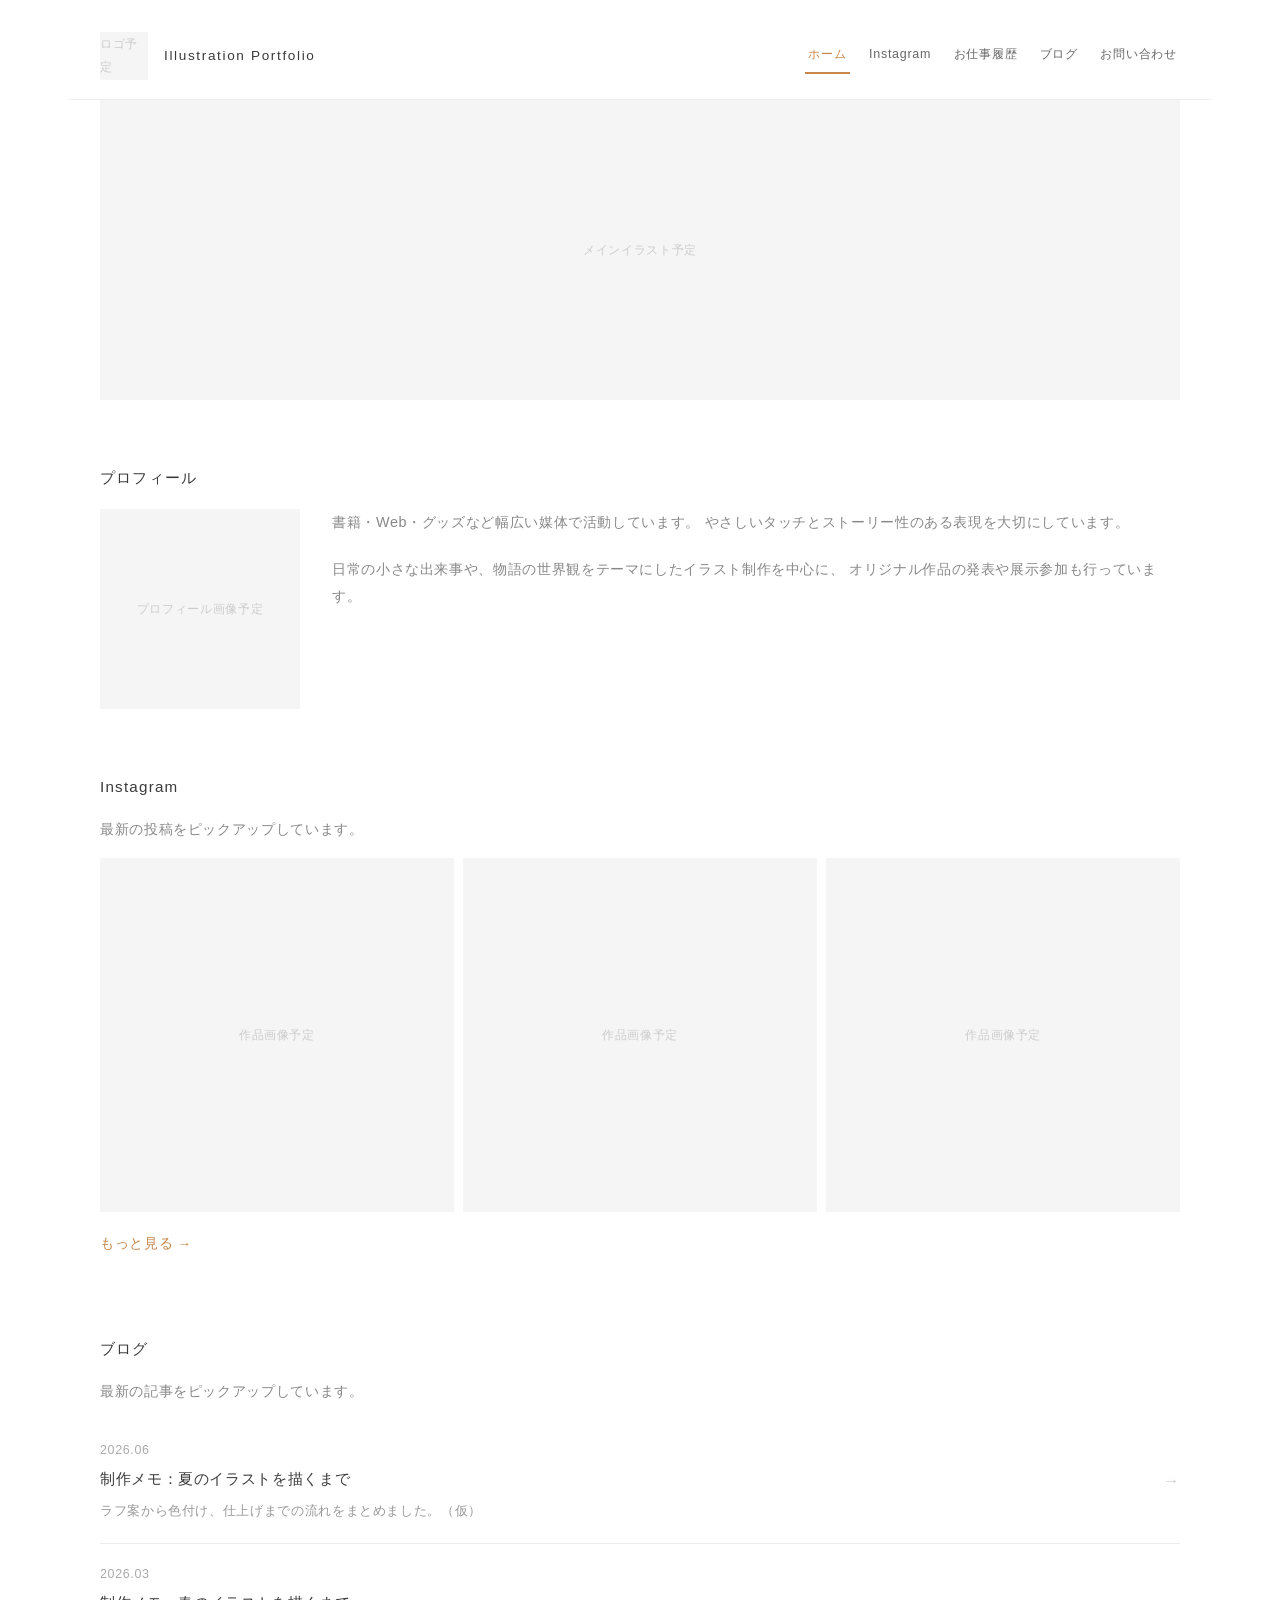
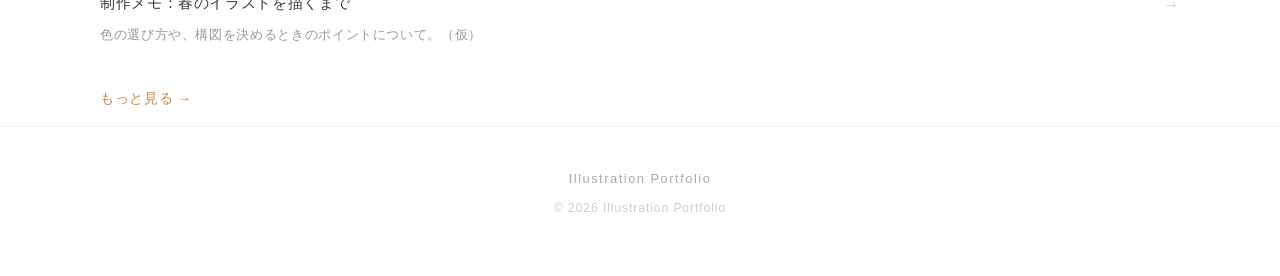
==== index.html @ 6ce8b4ca "サイト構成を見直しプロフィールページを統合" ====
<!DOCTYPE html>
<html lang="ja">
<head>
  <meta charset="UTF-8">
  <meta name="viewport" content="width=device-width, initial-scale=1.0">
  <title>Illustration Portfolio | ホーム</title>
  <link rel="stylesheet" href="style.css">
</head>
<body>

  <header class="site-header">
    <a href="index.html" class="site-logo">
      <div class="placeholder logo-placeholder">ロゴ予定</div>
      <span>Illustration Portfolio</span>
    </a>
    <nav aria-label="メインナビゲーション">
      <ul>
        <li><a href="index.html" class="nav-current">ホーム</a></li>
        <li><a href="instagram.html">Instagram</a></li>
        <li><a href="works.html">お仕事履歴</a></li>
        <li><a href="blog.html">ブログ</a></li>
        <li><a href="contact.html">お問い合わせ</a></li>
      </ul>
    </nav>
  </header>

  <main class="section-wide page-main">

    <div class="home-hero">
      <div class="placeholder main-visual-placeholder">メインイラスト予定</div>
    </div>

    <div class="home-sections">
      <section class="home-section">
        <h2 class="section-heading">プロフィール</h2>
        <div class="profile-row">
          <div class="placeholder profile-image-placeholder">プロフィール画像予定</div>
          <div class="profile-text">
            <p>
              書籍・Web・グッズなど幅広い媒体で活動しています。
              やさしいタッチとストーリー性のある表現を大切にしています。
            </p>
            <p>
              日常の小さな出来事や、物語の世界観をテーマにしたイラスト制作を中心に、
              オリジナル作品の発表や展示参加も行っています。
            </p>
          </div>
        </div>
      </section>

      <section class="home-section">
        <h2 class="section-heading">Instagram</h2>
        <p class="home-col-text">最新の投稿をピックアップしています。</p>
        <div class="thumb-row thumb-row-3">
          <div class="placeholder thumb-placeholder">作品画像予定</div>
          <div class="placeholder thumb-placeholder">作品画像予定</div>
          <div class="placeholder thumb-placeholder">作品画像予定</div>
        </div>
        <p class="section-link"><a href="instagram.html">もっと見る →</a></p>
      </section>

      <section class="home-section">
        <h2 class="section-heading">ブログ</h2>
        <p class="home-col-text">最新の記事をピックアップしています。</p>
        <ul class="blog-list home-blog-list">
          <li>
            <a href="#" class="blog-item-link">
              <div class="blog-item-body">
                <span class="blog-date">2026.06</span>
                <span class="blog-title">制作メモ：夏のイラストを描くまで</span>
                <p class="blog-excerpt">ラフ案から色付け、仕上げまでの流れをまとめました。（仮）</p>
              </div>
              <span class="blog-arrow">→</span>
            </a>
          </li>
          <li>
            <a href="#" class="blog-item-link">
              <div class="blog-item-body">
                <span class="blog-date">2026.03</span>
                <span class="blog-title">制作メモ：春のイラストを描くまで</span>
                <p class="blog-excerpt">色の選び方や、構図を決めるときのポイントについて。（仮）</p>
              </div>
              <span class="blog-arrow">→</span>
            </a>
          </li>
        </ul>
        <p class="section-link"><a href="blog.html">もっと見る →</a></p>
      </section>
    </div>

  </main>

  <footer class="site-footer">
    <p class="footer-site-name">Illustration Portfolio</p>
    <p class="footer-copy">© 2026 Illustration Portfolio</p>
  </footer>

</body>
</html>
---- style.css ----
/* ========================================
   基本設定
   ======================================== */

:root {
  --accent: #c8874a;
  --accent-light: #f5ebe0;
  --text: #3a3a3a;
  --text-muted: #888;
  --border: #f0f0f0;
  --placeholder-bg: #f5f5f5;
}

body {
  margin: 0;
  background-color: #ffffff;
  color: var(--text);
  font-family: "Hiragino Sans", "Hiragino Kaku Gothic ProN", Meiryo, sans-serif;
  font-weight: 300;
  line-height: 1.9;
  letter-spacing: 0.04em;
}

a {
  color: var(--text);
  text-decoration: none;
}

a:hover {
  color: var(--accent);
}


/* ========================================
   ヘッダー
   ======================================== */

.site-header {
  display: flex;
  align-items: center;
  justify-content: space-between;
  max-width: 1080px;
  margin: 0 auto;
  padding: 2rem 2rem 1.2rem;
  border-bottom: 1px solid var(--border);
}

.site-logo {
  display: flex;
  align-items: center;
  gap: 1rem;
  color: var(--text);
}

.site-logo:hover {
  color: var(--text);
  text-decoration: none;
}

.site-logo span {
  font-size: 0.85rem;
  letter-spacing: 0.12em;
  line-height: 1.5;
}

nav ul {
  display: flex;
  flex-wrap: wrap;
  gap: 1rem;
  list-style: none;
  margin: 0;
  padding: 0;
}

nav a {
  display: inline-block;
  padding: 0.3rem 0.2rem;
  font-size: 0.78rem;
  letter-spacing: 0.06em;
  color: #666;
  border-bottom: 2px solid transparent;
}

nav a:hover {
  color: var(--accent);
  text-decoration: none;
}

nav a.nav-current {
  color: var(--accent);
  font-weight: 400;
  border-bottom-color: var(--accent);
}


/* ========================================
   プレースホルダー
   ======================================== */

.placeholder {
  display: flex;
  align-items: center;
  justify-content: center;
  background-color: var(--placeholder-bg);
  color: #ccc;
  font-size: 0.75rem;
  box-sizing: border-box;
}

.logo-placeholder {
  width: 48px;
  height: 48px;
  flex-shrink: 0;
}

.main-visual-placeholder {
  width: 100%;
  height: 300px;
}

.deco-placeholder {
  width: 160px;
  height: 160px;
  border-radius: 50%;
  margin: 0 auto;
}

.thumb-placeholder {
  width: 100%;
  aspect-ratio: 1 / 1;
}

.work-placeholder,
.instagram-placeholder {
  width: 100%;
  aspect-ratio: 1 / 1;
}

.multi-placeholder {
  width: 100%;
  aspect-ratio: 1 / 1;
  font-size: 0.7rem;
  color: #bbb;
  border: 1px dashed #ddd;
  background-color: #fafafa;
}

.profile-image-placeholder {
  width: 200px;
  height: 200px;
  flex-shrink: 0;
}


/* ========================================
   共通レイアウト
   ======================================== */

main {
  padding-bottom: 5rem;
}

.page-main {
  padding-top: 2.5rem;
}

.section-wide {
  max-width: 1080px;
  margin-left: auto;
  margin-right: auto;
  padding: 0 2rem;
}

.section-heading {
  margin: 0 0 1rem;
  font-size: 0.95rem;
  font-weight: 400;
  letter-spacing: 0.08em;
  color: var(--text);
}

.section-lead,
.page-lead {
  margin: 0 0 2rem;
  font-size: 0.88rem;
  color: var(--text-muted);
}

.section-link {
  margin-top: 1.2rem;
  font-size: 0.85rem;
}

.section-link a {
  color: var(--accent);
}


/* ========================================
   ページタイトル（下層ページ）
   ======================================== */

.page-layout {
  display: grid;
  grid-template-columns: 1fr 180px;
  gap: 2.5rem;
  align-items: start;
}

.page-header {
  margin-bottom: 2rem;
}

.page-header::before {
  content: "";
  display: block;
  width: 36px;
  height: 3px;
  background-color: var(--accent);
  margin-bottom: 1rem;
  border-radius: 2px;
}

.page-title {
  margin: 0 0 0.5rem;
  font-size: 1.3rem;
  font-weight: 400;
  letter-spacing: 0.08em;
  color: var(--text);
}

.page-deco {
  padding-top: 1rem;
}


/* ========================================
   ホーム
   ======================================== */

.home-hero {
  margin-bottom: 4rem;
}

.home-sections {
  display: flex;
  flex-direction: column;
  gap: 4rem;
}

.home-section {
  width: 100%;
}

.home-col-text {
  margin: 0 0 1rem;
  font-size: 0.85rem;
  color: var(--text-muted);
  line-height: 1.8;
}

.home-blog-list li:last-child {
  border-bottom: none;
}

.thumb-row {
  display: grid;
  grid-template-columns: repeat(4, 1fr);
  gap: 0.6rem;
}

.thumb-row-3 {
  grid-template-columns: repeat(3, 1fr);
}


/* ========================================
   プロフィール
   ======================================== */

.profile-row {
  display: flex;
  gap: 2rem;
  align-items: flex-start;
}

.profile-text p {
  margin: 0 0 1.2rem;
  font-size: 0.9rem;
  color: var(--text-muted);
}


/* ========================================
   作品ギャラリー
   ======================================== */

.gallery {
  display: grid;
  gap: 1rem;
}

.gallery-instagram {
  grid-template-columns: repeat(3, 1fr);
}


/* ========================================
   お仕事履歴
   ======================================== */

.works-history-list {
  display: grid;
  grid-template-columns: repeat(4, 1fr);
  gap: 1rem;
}

.works-history-item h3 {
  margin: 0.8rem 0 0.2rem;
  font-size: 0.85rem;
  font-weight: 400;
  color: var(--text);
}

.works-year {
  margin: 0 0 0.3rem;
  font-size: 0.8rem;
  color: var(--accent);
}

.works-history-item p:last-child {
  margin: 0;
  font-size: 0.8rem;
  color: var(--text-muted);
  line-height: 1.7;
}


/* ========================================
   ブログ
   ======================================== */

.blog-list {
  list-style: none;
  margin: 0;
  padding: 0;
}

.blog-list li {
  border-bottom: 1px solid #eee;
}

.blog-item-link {
  display: flex;
  align-items: center;
  justify-content: space-between;
  gap: 1rem;
  padding: 1.2rem 0;
  color: var(--text);
}

.blog-item-link:hover {
  color: var(--accent);
  text-decoration: none;
}

.blog-item-body {
  flex: 1;
}

.blog-date {
  display: block;
  font-size: 0.78rem;
  color: #aaa;
  margin-bottom: 0.2rem;
}

.blog-title {
  display: block;
  font-size: 0.92rem;
  margin-bottom: 0.3rem;
}

.blog-excerpt {
  margin: 0;
  font-size: 0.82rem;
  color: #999;
}

.blog-arrow {
  flex-shrink: 0;
  font-size: 1rem;
  color: #ccc;
}


/* ========================================
   お問い合わせフォーム
   ======================================== */

.contact-form p {
  margin: 0 0 1.8rem;
}

.contact-form label {
  display: block;
  margin-bottom: 0.4rem;
  font-size: 0.82rem;
  color: var(--text-muted);
}

.contact-form input,
.contact-form textarea {
  width: 100%;
  padding: 0.5rem 0;
  border: none;
  border-bottom: 1px solid #ddd;
  background: transparent;
  font-size: 0.95rem;
  font-family: inherit;
  color: var(--text);
  box-sizing: border-box;
  resize: vertical;
}

.contact-form input:focus,
.contact-form textarea:focus {
  outline: none;
  border-bottom-color: var(--accent);
}

.contact-form button {
  display: block;
  margin: 2rem 0 0;
  padding: 0.65rem 2.5rem;
  background-color: var(--text);
  color: #ffffff;
  border: none;
  border-radius: 2rem;
  font-size: 0.85rem;
  font-family: inherit;
  letter-spacing: 0.1em;
  cursor: pointer;
}

.contact-form button:hover {
  background-color: var(--accent);
}


/* ========================================
   フッター
   ======================================== */

.site-footer {
  text-align: center;
  padding: 2.5rem 2rem 3.5rem;
  border-top: 1px solid var(--border);
}

.footer-site-name {
  margin: 0 0 0.4rem;
  font-size: 0.8rem;
  letter-spacing: 0.12em;
  color: #aaa;
}

.footer-copy {
  margin: 0;
  font-size: 0.75rem;
  color: #ccc;
  letter-spacing: 0.08em;
}


/* ========================================
   スマホ対応
   ======================================== */

@media (max-width: 768px) {
  .site-header {
    flex-direction: column;
    align-items: flex-start;
    gap: 1.2rem;
  }

  nav ul {
    gap: 0.6rem;
  }

  .home-hero,
  .page-layout {
    grid-template-columns: 1fr;
  }

  .page-deco {
    order: -1;
  }

  .deco-placeholder {
    width: 120px;
    height: 120px;
  }

  .thumb-row {
    grid-template-columns: repeat(2, 1fr);
  }

  .profile-row {
    flex-direction: column;
    align-items: center;
    text-align: center;
  }

  .works-history-list,
  .gallery-instagram {
    grid-template-columns: repeat(2, 1fr);
  }

  .main-visual-placeholder {
    height: 220px;
  }
}
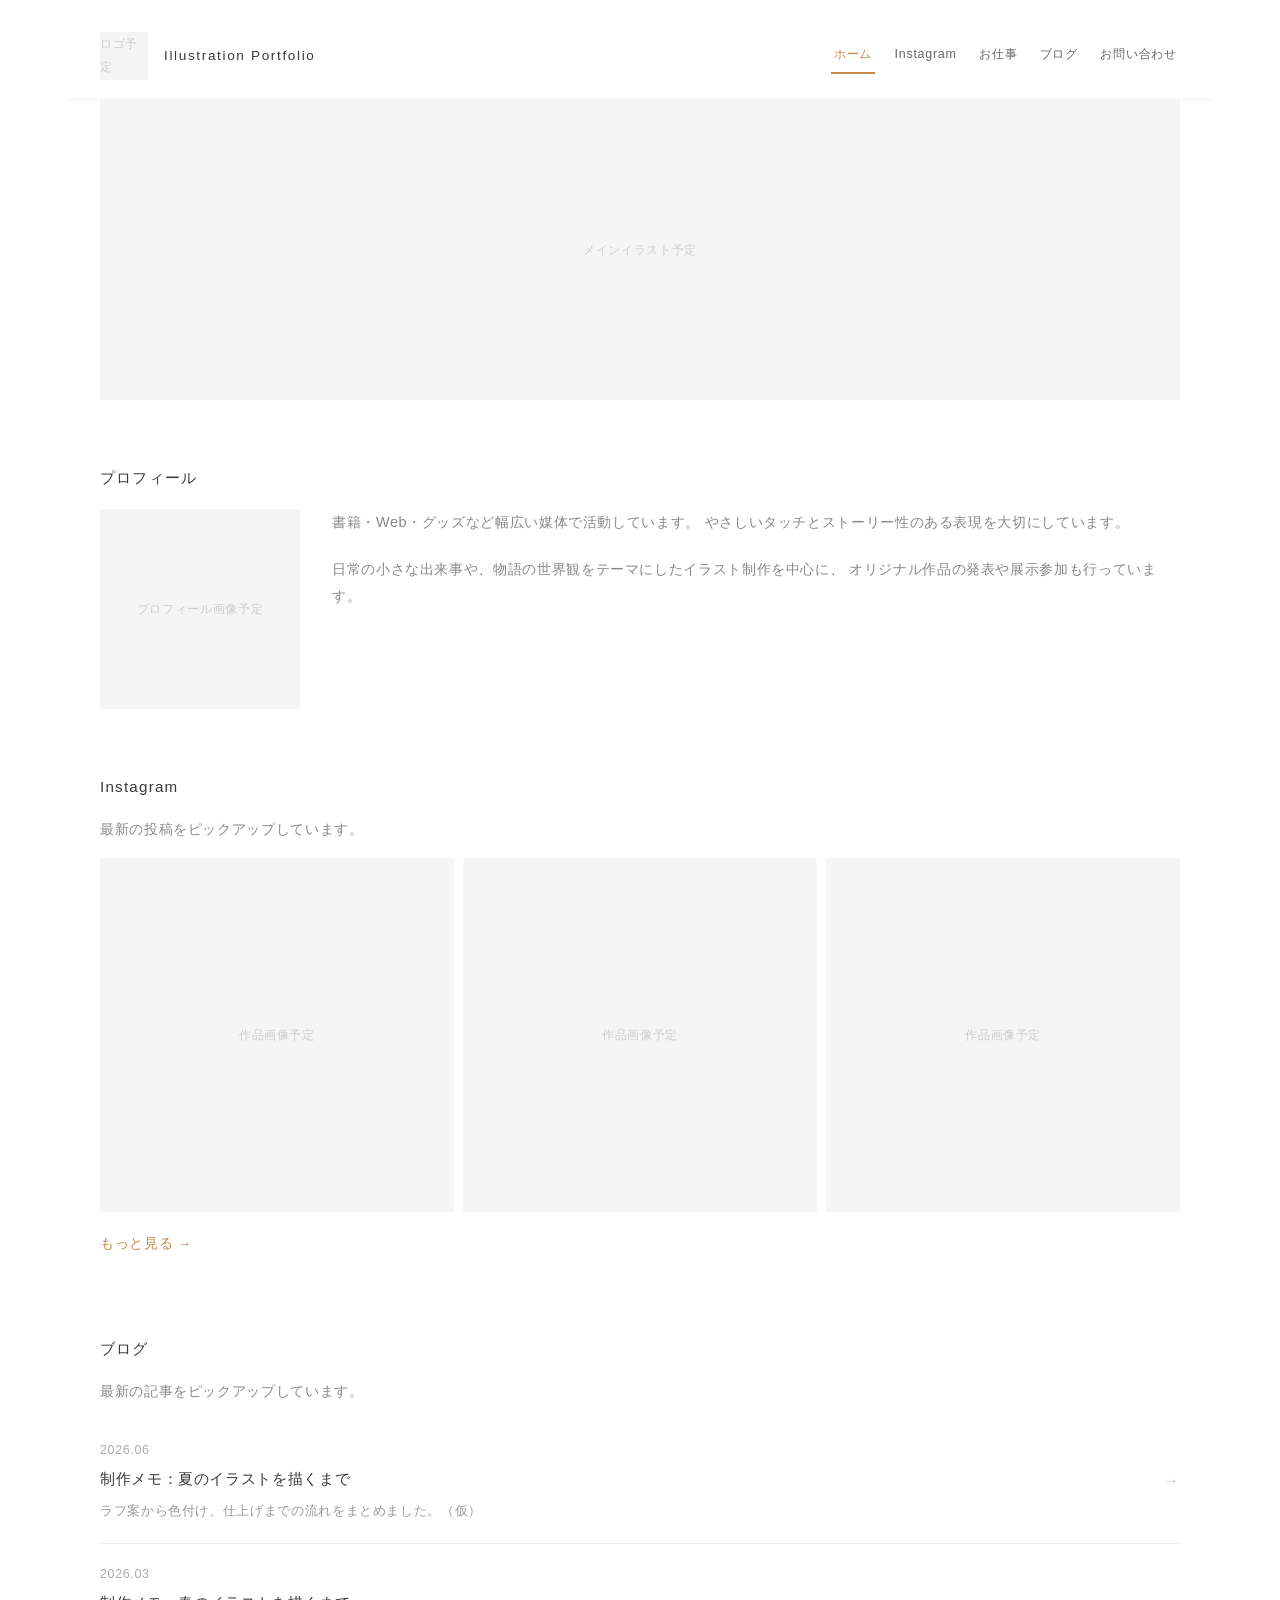
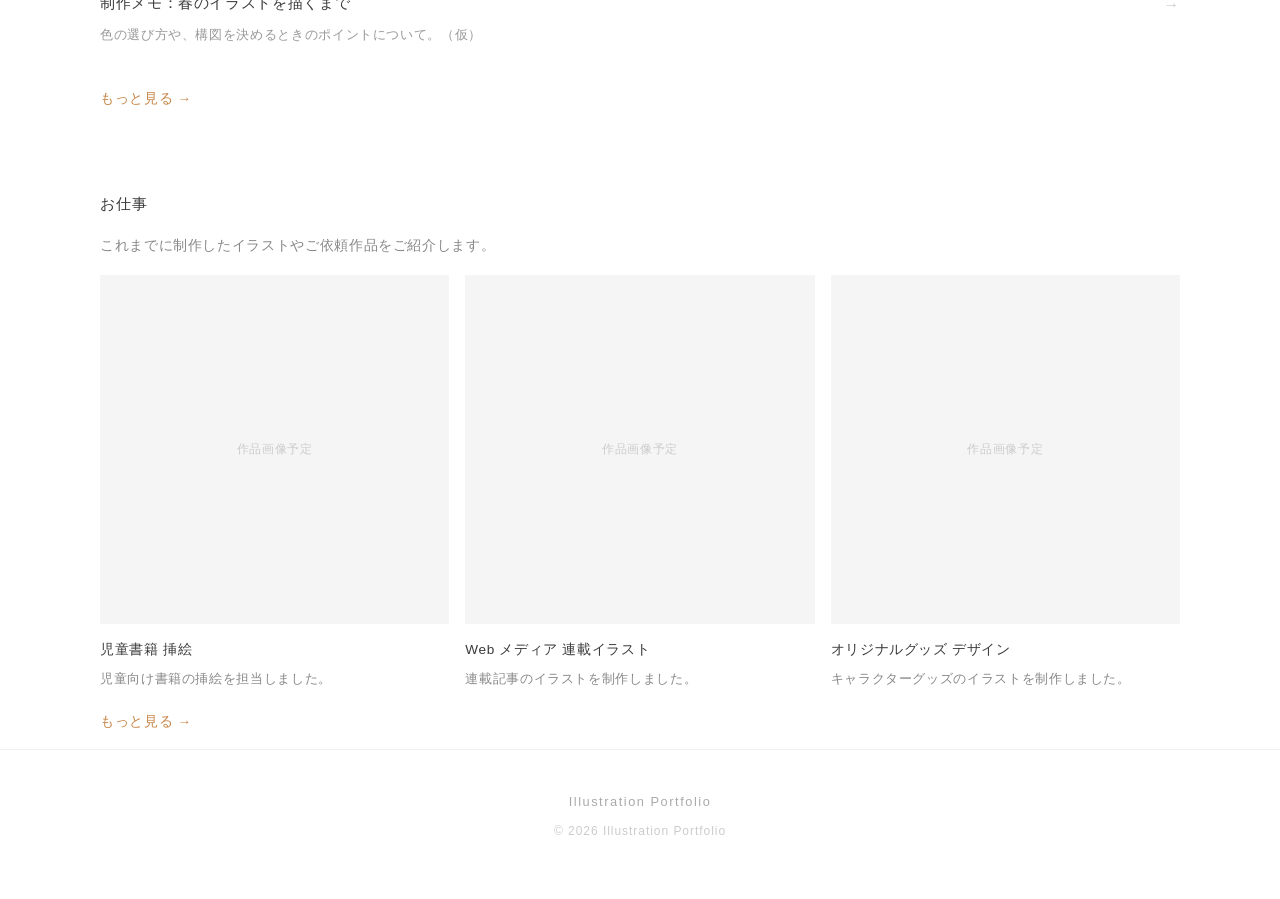
==== commit 5f2ed456: "ホームにお仕事セクションを追加しサイト構成を調整" ====
--- a/index.html
+++ b/index.html
@@ -17,7 +17,7 @@
       <ul>
         <li><a href="index.html" class="nav-current">ホーム</a></li>
         <li><a href="instagram.html">Instagram</a></li>
-        <li><a href="works.html">お仕事履歴</a></li>
+        <li><a href="works.html">お仕事</a></li>
         <li><a href="blog.html">ブログ</a></li>
         <li><a href="contact.html">お問い合わせ</a></li>
       </ul>
@@ -86,6 +86,29 @@
         </ul>
         <p class="section-link"><a href="blog.html">もっと見る →</a></p>
       </section>
+
+      <section class="home-section">
+        <h2 class="section-heading">お仕事</h2>
+        <p class="home-col-text">これまでに制作したイラストやご依頼作品をご紹介します。</p>
+        <div class="home-works-list">
+          <article class="home-works-item">
+            <div class="placeholder thumb-placeholder">作品画像予定</div>
+            <h3>児童書籍 挿絵</h3>
+            <p>児童向け書籍の挿絵を担当しました。</p>
+          </article>
+          <article class="home-works-item">
+            <div class="placeholder thumb-placeholder">作品画像予定</div>
+            <h3>Web メディア 連載イラスト</h3>
+            <p>連載記事のイラストを制作しました。</p>
+          </article>
+          <article class="home-works-item">
+            <div class="placeholder thumb-placeholder">作品画像予定</div>
+            <h3>オリジナルグッズ デザイン</h3>
+            <p>キャラクターグッズのイラストを制作しました。</p>
+          </article>
+        </div>
+        <p class="section-link"><a href="works.html">もっと見る →</a></p>
+      </section>
     </div>
 
   </main>
--- a/style.css
+++ b/style.css
@@ -273,6 +273,26 @@
   grid-template-columns: repeat(3, 1fr);
 }
 
+.home-works-list {
+  display: grid;
+  grid-template-columns: repeat(3, 1fr);
+  gap: 1rem;
+}
+
+.home-works-item h3 {
+  margin: 0.8rem 0 0.3rem;
+  font-size: 0.85rem;
+  font-weight: 400;
+  color: var(--text);
+}
+
+.home-works-item p {
+  margin: 0;
+  font-size: 0.82rem;
+  color: var(--text-muted);
+  line-height: 1.7;
+}
+
 
 /* ========================================
    プロフィール
@@ -306,7 +326,7 @@
 
 
 /* ========================================
-   お仕事履歴
+   お仕事
    ======================================== */
 
 .works-history-list {
@@ -506,6 +526,10 @@
     grid-template-columns: repeat(2, 1fr);
   }
 
+  .home-works-list {
+    grid-template-columns: 1fr;
+  }
+
   .profile-row {
     flex-direction: column;
     align-items: center;
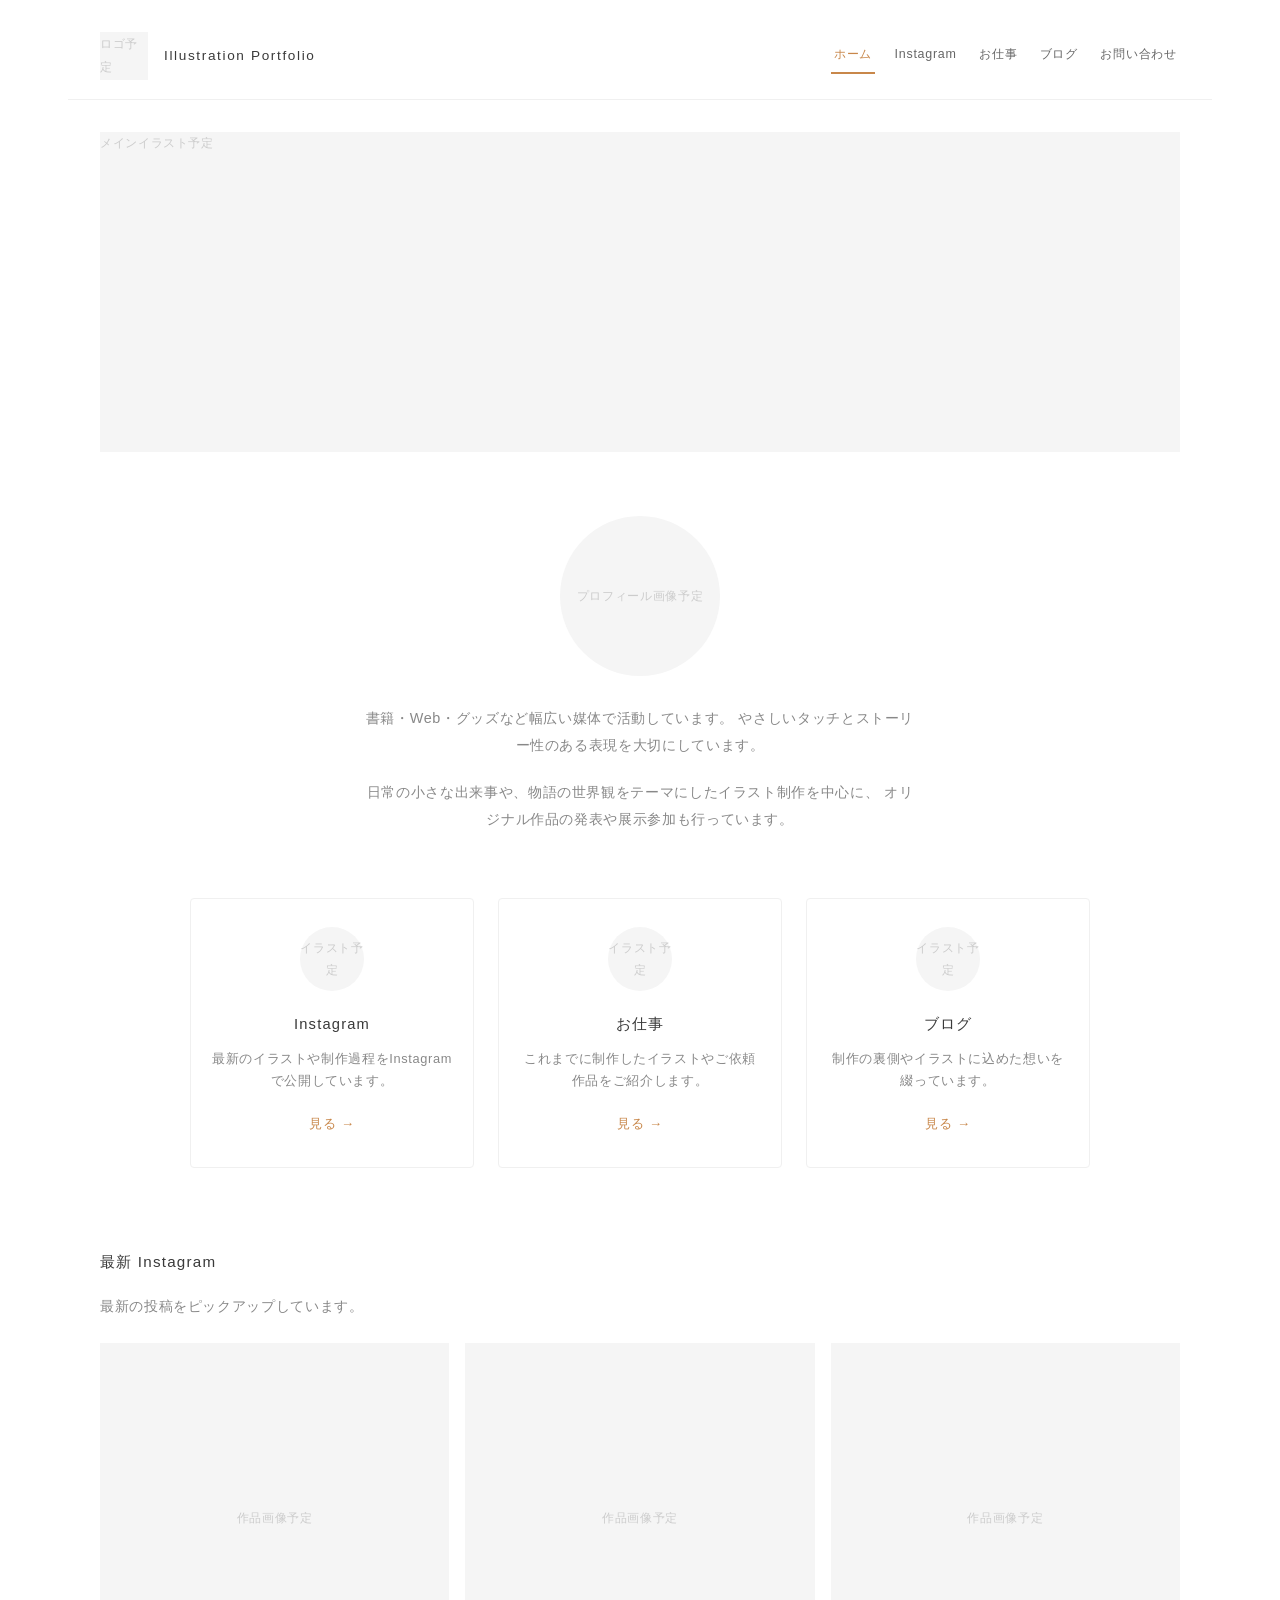
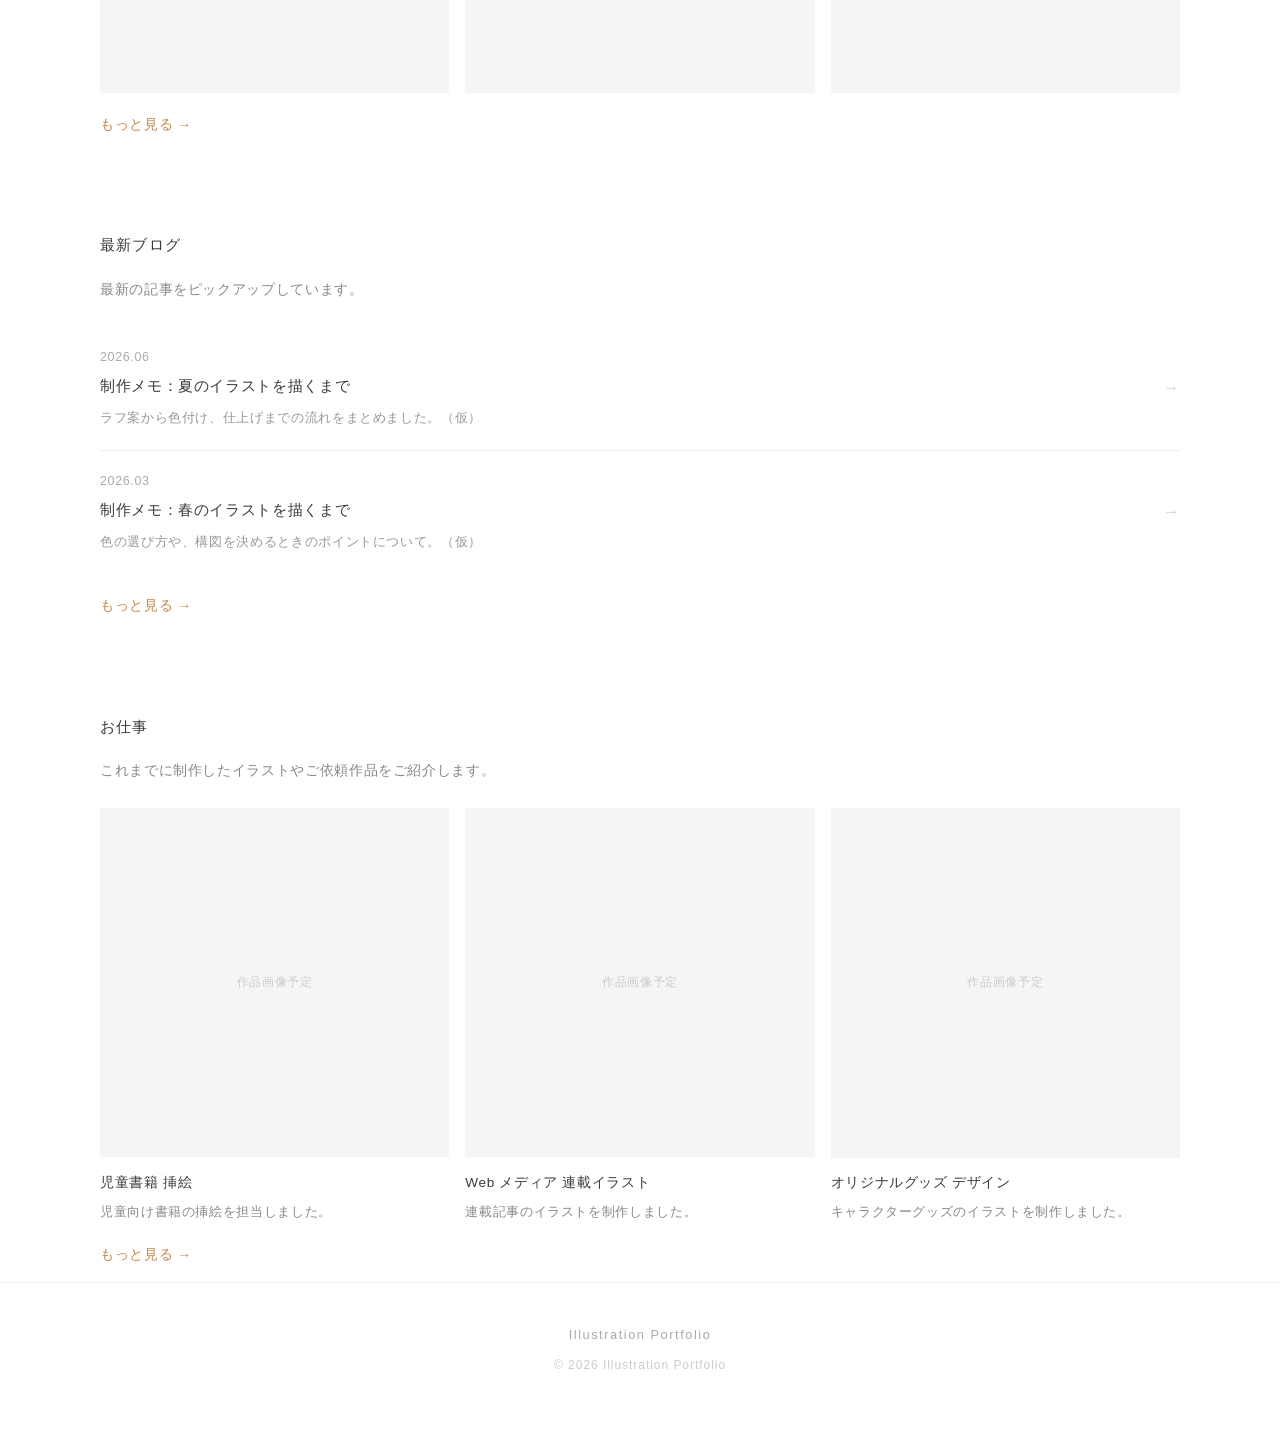
==== commit 2b2820ff: "ホームページのレイアウトを再構成" ====
--- a/index.html
+++ b/index.html
@@ -24,33 +24,65 @@
     </nav>
   </header>
 
-  <main class="section-wide page-main">
+  <main class="section-wide page-main home-page">
 
-    <div class="home-hero">
-      <div class="placeholder main-visual-placeholder">メインイラスト予定</div>
-    </div>
+    <section class="home-mv" aria-label="メインビジュアル">
+      <figure class="home-mv-figure">
+        <div class="placeholder main-visual-placeholder">メインイラスト予定</div>
+        <!-- 画像設定時: <img src="images/main.jpg" alt="メインイラスト" class="home-mv-image"> -->
+      </figure>
+    </section>
+
+    <section id="profile" class="home-profile-detail" aria-label="プロフィール">
+      <div class="profile-intro">
+        <div class="placeholder profile-image-placeholder">プロフィール画像予定</div>
+        <div class="profile-text">
+          <p>
+            書籍・Web・グッズなど幅広い媒体で活動しています。
+            やさしいタッチとストーリー性のある表現を大切にしています。
+          </p>
+          <p>
+            日常の小さな出来事や、物語の世界観をテーマにしたイラスト制作を中心に、
+            オリジナル作品の発表や展示参加も行っています。
+          </p>
+        </div>
+      </div>
+    </section>
+
+    <section class="home-guide" aria-label="サイト案内">
+      <div class="guide-cards">
+        <article class="guide-card">
+          <a href="instagram.html" class="guide-card-link">
+            <div class="placeholder guide-icon-placeholder">イラスト予定</div>
+            <h2 class="guide-card-title">Instagram</h2>
+            <p class="guide-card-text">最新のイラストや制作過程をInstagramで公開しています。</p>
+            <span class="guide-card-more">見る →</span>
+          </a>
+        </article>
+        <article class="guide-card">
+          <a href="works.html" class="guide-card-link">
+            <div class="placeholder guide-icon-placeholder">イラスト予定</div>
+            <h2 class="guide-card-title">お仕事</h2>
+            <p class="guide-card-text">これまでに制作したイラストやご依頼作品をご紹介します。</p>
+            <span class="guide-card-more">見る →</span>
+          </a>
+        </article>
+        <article class="guide-card">
+          <a href="blog.html" class="guide-card-link">
+            <div class="placeholder guide-icon-placeholder">イラスト予定</div>
+            <h2 class="guide-card-title">ブログ</h2>
+            <p class="guide-card-text">制作の裏側やイラストに込めた想いを綴っています。</p>
+            <span class="guide-card-more">見る →</span>
+          </a>
+        </article>
+      </div>
+    </section>
 
     <div class="home-sections">
-      <section class="home-section">
-        <h2 class="section-heading">プロフィール</h2>
-        <div class="profile-row">
-          <div class="placeholder profile-image-placeholder">プロフィール画像予定</div>
-          <div class="profile-text">
-            <p>
-              書籍・Web・グッズなど幅広い媒体で活動しています。
-              やさしいタッチとストーリー性のある表現を大切にしています。
-            </p>
-            <p>
-              日常の小さな出来事や、物語の世界観をテーマにしたイラスト制作を中心に、
-              オリジナル作品の発表や展示参加も行っています。
-            </p>
-          </div>
-        </div>
-      </section>
 
-      <section class="home-section">
-        <h2 class="section-heading">Instagram</h2>
-        <p class="home-col-text">最新の投稿をピックアップしています。</p>
+      <section class="home-section" aria-label="最新Instagram">
+        <h2 class="section-heading">最新 Instagram</h2>
+        <p class="section-lead">最新の投稿をピックアップしています。</p>
         <div class="thumb-row thumb-row-3">
           <div class="placeholder thumb-placeholder">作品画像予定</div>
           <div class="placeholder thumb-placeholder">作品画像予定</div>
@@ -59,9 +91,9 @@
         <p class="section-link"><a href="instagram.html">もっと見る →</a></p>
       </section>
 
-      <section class="home-section">
-        <h2 class="section-heading">ブログ</h2>
-        <p class="home-col-text">最新の記事をピックアップしています。</p>
+      <section class="home-section" aria-label="最新ブログ">
+        <h2 class="section-heading">最新ブログ</h2>
+        <p class="section-lead">最新の記事をピックアップしています。</p>
         <ul class="blog-list home-blog-list">
           <li>
             <a href="#" class="blog-item-link">
@@ -87,9 +119,9 @@
         <p class="section-link"><a href="blog.html">もっと見る →</a></p>
       </section>
 
-      <section class="home-section">
+      <section class="home-section" aria-label="お仕事紹介">
         <h2 class="section-heading">お仕事</h2>
-        <p class="home-col-text">これまでに制作したイラストやご依頼作品をご紹介します。</p>
+        <p class="section-lead">これまでに制作したイラストやご依頼作品をご紹介します。</p>
         <div class="home-works-list">
           <article class="home-works-item">
             <div class="placeholder thumb-placeholder">作品画像予定</div>
@@ -109,6 +141,7 @@
         </div>
         <p class="section-link"><a href="works.html">もっと見る →</a></p>
       </section>
+
     </div>
 
   </main>
--- a/style.css
+++ b/style.css
@@ -115,7 +115,7 @@
 
 .main-visual-placeholder {
   width: 100%;
-  height: 300px;
+  height: 320px;
 }
 
 .deco-placeholder {
@@ -181,7 +181,7 @@
 
 .section-lead,
 .page-lead {
-  margin: 0 0 2rem;
+  margin: 0 0 1.5rem;
   font-size: 0.88rem;
   color: var(--text-muted);
 }
@@ -238,35 +238,130 @@
    ホーム
    ======================================== */
 
-.home-hero {
+.home-page {
+  padding-top: 2rem;
+}
+
+/* ① メインビジュアル */
+.home-mv {
   margin-bottom: 4rem;
 }
 
+.home-mv-figure {
+  margin: 0;
+}
+
+.home-mv-image,
+.main-visual-placeholder {
+  width: 100%;
+  height: 320px;
+  display: block;
+  object-fit: cover;
+}
+
+/* プロフィール詳細 */
+.home-profile-detail {
+  margin-bottom: 4rem;
+}
+
+.profile-intro {
+  max-width: 560px;
+  margin: 0 auto;
+  text-align: center;
+}
+
+.home-profile-detail .profile-image-placeholder {
+  width: 160px;
+  height: 160px;
+  margin: 0 auto 1.8rem;
+  border-radius: 50%;
+}
+
+.home-profile-detail .profile-text p {
+  margin: 0 0 1.2rem;
+  font-size: 0.9rem;
+  color: var(--text-muted);
+  text-align: center;
+}
+
+.home-profile-detail .profile-text p:last-child {
+  margin-bottom: 0;
+}
+
+/* ② サイト案内カード */
+.home-guide {
+  margin-bottom: 5rem;
+}
+
+.guide-cards {
+  display: grid;
+  grid-template-columns: repeat(3, 1fr);
+  gap: 1.5rem;
+  max-width: 900px;
+  margin: 0 auto;
+}
+
+.guide-card-link {
+  display: block;
+  padding: 1.8rem 1.2rem;
+  text-align: center;
+  color: var(--text);
+  border: 1px solid var(--border);
+  border-radius: 4px;
+  transition: border-color 0.2s, background-color 0.2s;
+}
+
+.guide-card-link:hover {
+  color: var(--text);
+  text-decoration: none;
+  border-color: var(--accent-light);
+  background-color: #fafafa;
+}
+
+.guide-icon-placeholder {
+  width: 64px;
+  height: 64px;
+  margin: 0 auto 1.2rem;
+  border-radius: 50%;
+}
+
+.guide-card-title {
+  margin: 0 0 0.6rem;
+  font-size: 0.92rem;
+  font-weight: 400;
+  letter-spacing: 0.08em;
+}
+
+.guide-card-text {
+  margin: 0 0 1rem;
+  font-size: 0.8rem;
+  color: var(--text-muted);
+  line-height: 1.7;
+}
+
+.guide-card-more {
+  font-size: 0.82rem;
+  color: var(--accent);
+}
+
+/* ③〜⑤ コンテンツセクション */
 .home-sections {
   display: flex;
   flex-direction: column;
-  gap: 4rem;
+  gap: 5rem;
 }
 
 .home-section {
   width: 100%;
 }
 
-.home-col-text {
-  margin: 0 0 1rem;
-  font-size: 0.85rem;
-  color: var(--text-muted);
-  line-height: 1.8;
-}
-
 .home-blog-list li:last-child {
   border-bottom: none;
 }
 
 .thumb-row {
   display: grid;
-  grid-template-columns: repeat(4, 1fr);
-  gap: 0.6rem;
+  gap: 1rem;
 }
 
 .thumb-row-3 {
@@ -508,7 +603,6 @@
     gap: 0.6rem;
   }
 
-  .home-hero,
   .page-layout {
     grid-template-columns: 1fr;
   }
@@ -522,12 +616,53 @@
     height: 120px;
   }
 
-  .thumb-row {
+  .home-page {
+    padding-top: 1.5rem;
+  }
+
+  .home-mv {
+    margin-bottom: 3rem;
+  }
+
+  .home-mv-image,
+  .main-visual-placeholder {
+    height: 220px;
+  }
+
+  .home-profile-detail {
+    margin-bottom: 3rem;
+  }
+
+  .home-guide {
+    margin-bottom: 3.5rem;
+  }
+
+  .guide-cards {
+    grid-template-columns: 1fr;
+    gap: 1rem;
+  }
+
+  .guide-card-link {
+    padding: 1.5rem 1rem;
+  }
+
+  .home-sections {
+    gap: 3.5rem;
+  }
+
+  .section-heading {
+    font-size: 0.9rem;
+  }
+
+  .section-lead {
+    font-size: 0.85rem;
+    margin-bottom: 1.2rem;
+  }
+
+  .thumb-row-3,
+  .home-works-list {
     grid-template-columns: repeat(2, 1fr);
-  }
-
-  .home-works-list {
-    grid-template-columns: 1fr;
+    gap: 0.8rem;
   }
 
   .profile-row {
@@ -540,8 +675,4 @@
   .gallery-instagram {
     grid-template-columns: repeat(2, 1fr);
   }
-
-  .main-visual-placeholder {
-    height: 220px;
-  }
-}
+}
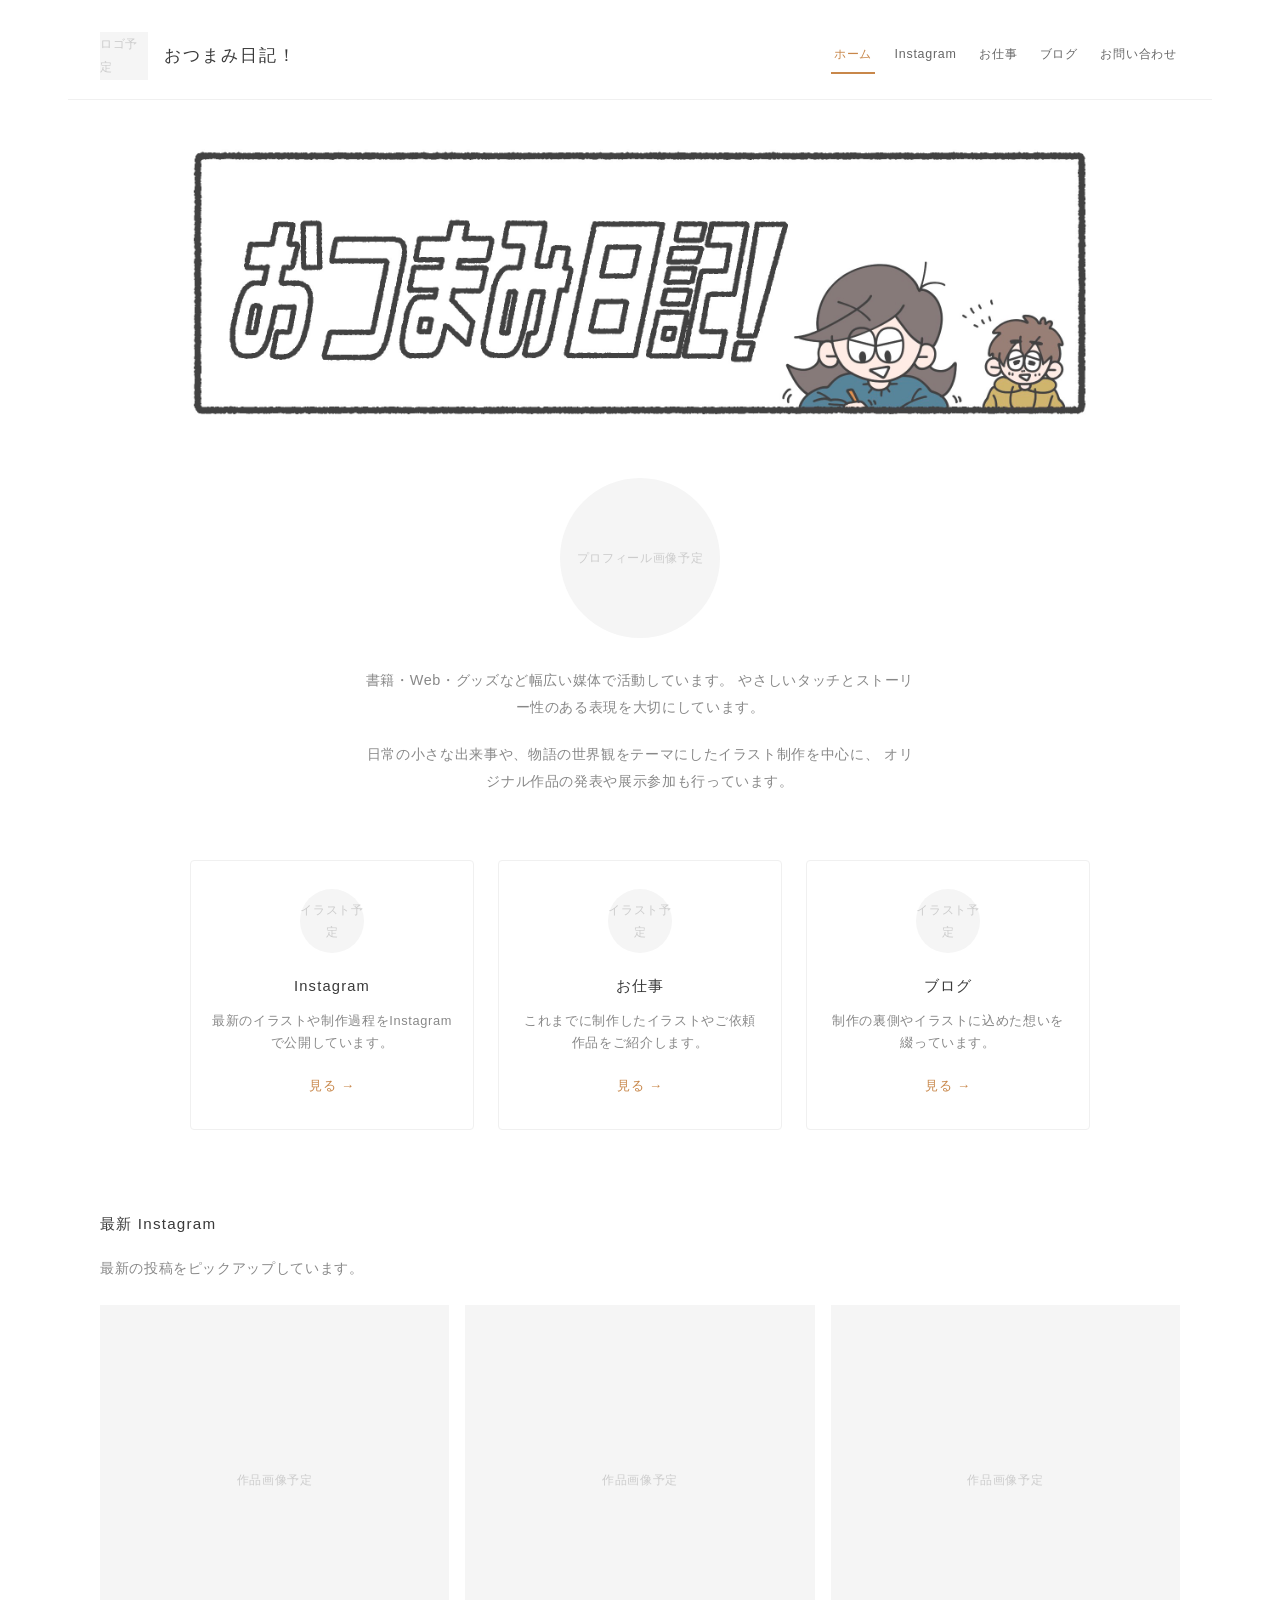
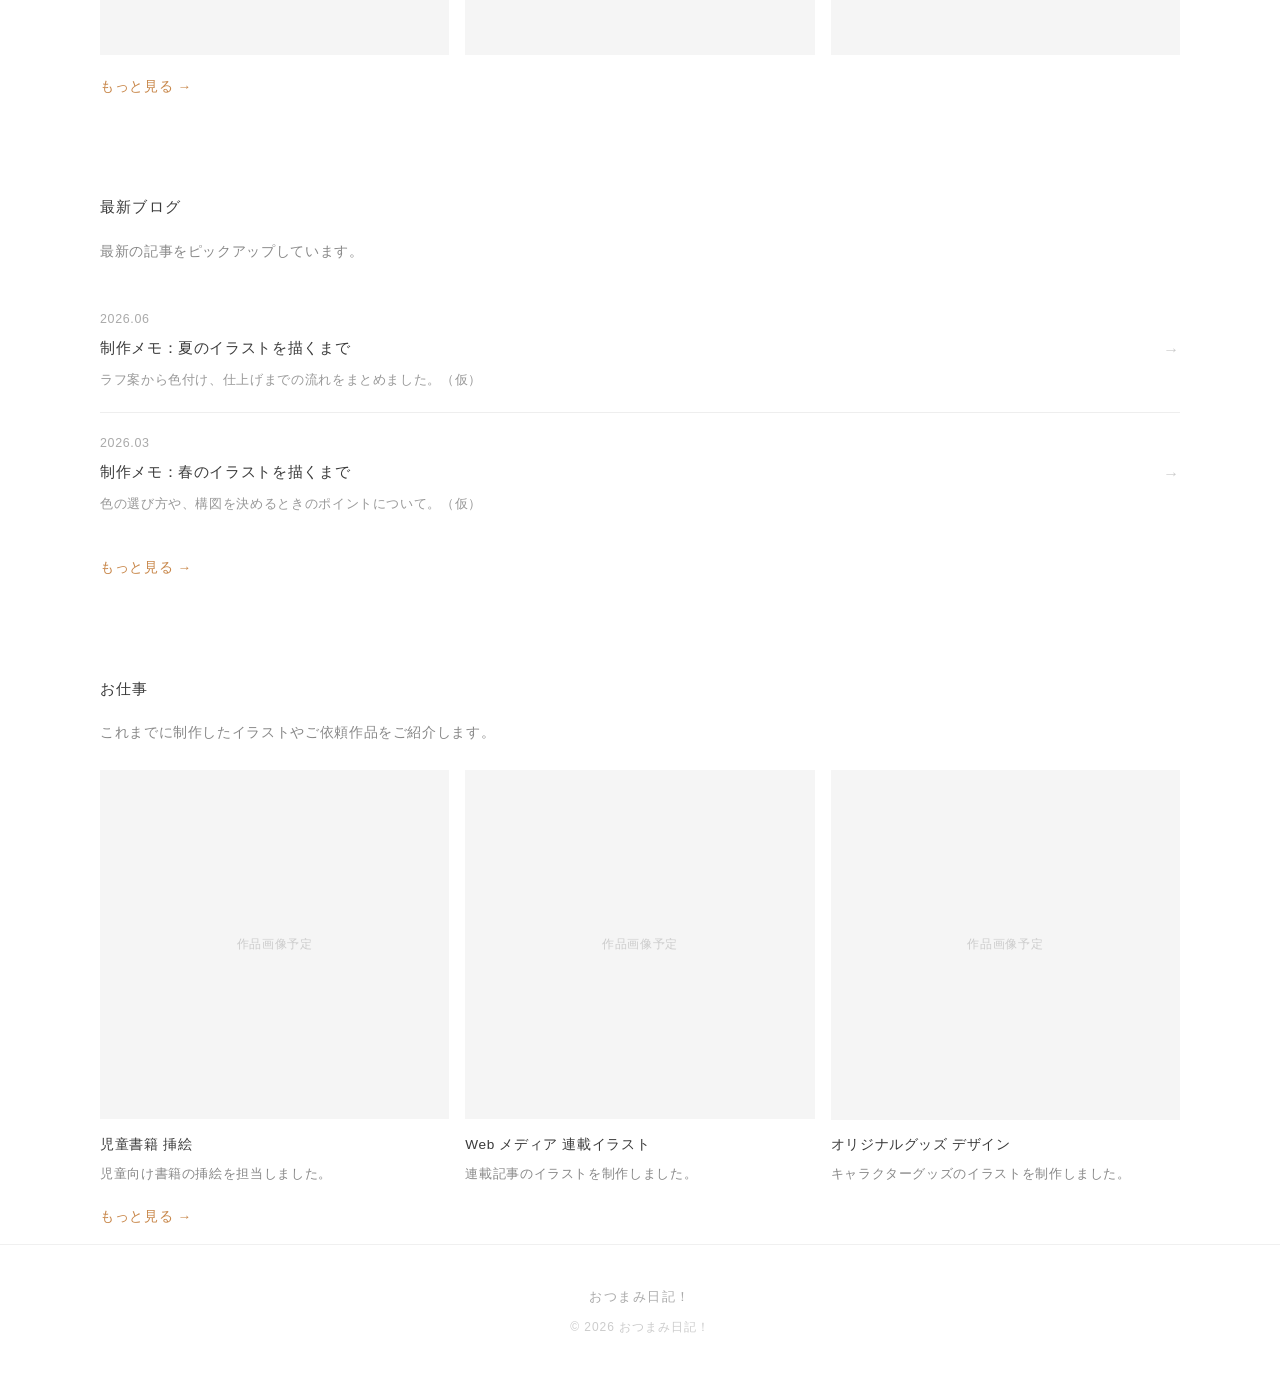
==== commit bd6946cf: "サイト名を統一しメインビジュアルを整備" ====
--- a/index.html
+++ b/index.html
@@ -3,7 +3,7 @@
 <head>
   <meta charset="UTF-8">
   <meta name="viewport" content="width=device-width, initial-scale=1.0">
-  <title>Illustration Portfolio | ホーム</title>
+  <title>ホーム | おつまみ日記！</title>
   <link rel="stylesheet" href="style.css">
 </head>
 <body>
@@ -11,7 +11,7 @@
   <header class="site-header">
     <a href="index.html" class="site-logo">
       <div class="placeholder logo-placeholder">ロゴ予定</div>
-      <span>Illustration Portfolio</span>
+      <span>おつまみ日記！</span>
     </a>
     <nav aria-label="メインナビゲーション">
       <ul>
@@ -28,8 +28,8 @@
 
     <section class="home-mv" aria-label="メインビジュアル">
       <figure class="home-mv-figure">
-        <div class="placeholder main-visual-placeholder">メインイラスト予定</div>
-        <!-- 画像設定時: <img src="images/main.jpg" alt="メインイラスト" class="home-mv-image"> -->
+        <!-- <div class="placeholder main-visual-placeholder">メインイラスト予定</div> -->
+        <img src="images/title.jpg" alt="おつまみ日記！ タイトル画像" class="home-mv-image">
       </figure>
     </section>
 
@@ -147,8 +147,8 @@
   </main>
 
   <footer class="site-footer">
-    <p class="footer-site-name">Illustration Portfolio</p>
-    <p class="footer-copy">© 2026 Illustration Portfolio</p>
+    <p class="footer-site-name">おつまみ日記！</p>
+    <p class="footer-copy">© 2026 おつまみ日記！</p>
   </footer>
 
 </body>
--- a/style.css
+++ b/style.css
@@ -58,7 +58,7 @@
 }
 
 .site-logo span {
-  font-size: 0.85rem;
+  font-size: 1.05rem;
   letter-spacing: 0.12em;
   line-height: 1.5;
 }
@@ -244,19 +244,18 @@
 
 /* ① メインビジュアル */
 .home-mv {
-  margin-bottom: 4rem;
+  margin-bottom: 2.5rem;
 }
 
 .home-mv-figure {
-  margin: 0;
-}
-
-.home-mv-image,
-.main-visual-placeholder {
+  margin: 0 auto;
+  max-width: 85%;
+}
+
+.home-mv-image {
   width: 100%;
-  height: 320px;
+  height: auto;
   display: block;
-  object-fit: cover;
 }
 
 /* プロフィール詳細 */
@@ -621,12 +620,7 @@
   }
 
   .home-mv {
-    margin-bottom: 3rem;
-  }
-
-  .home-mv-image,
-  .main-visual-placeholder {
-    height: 220px;
+    margin-bottom: 2rem;
   }
 
   .home-profile-detail {
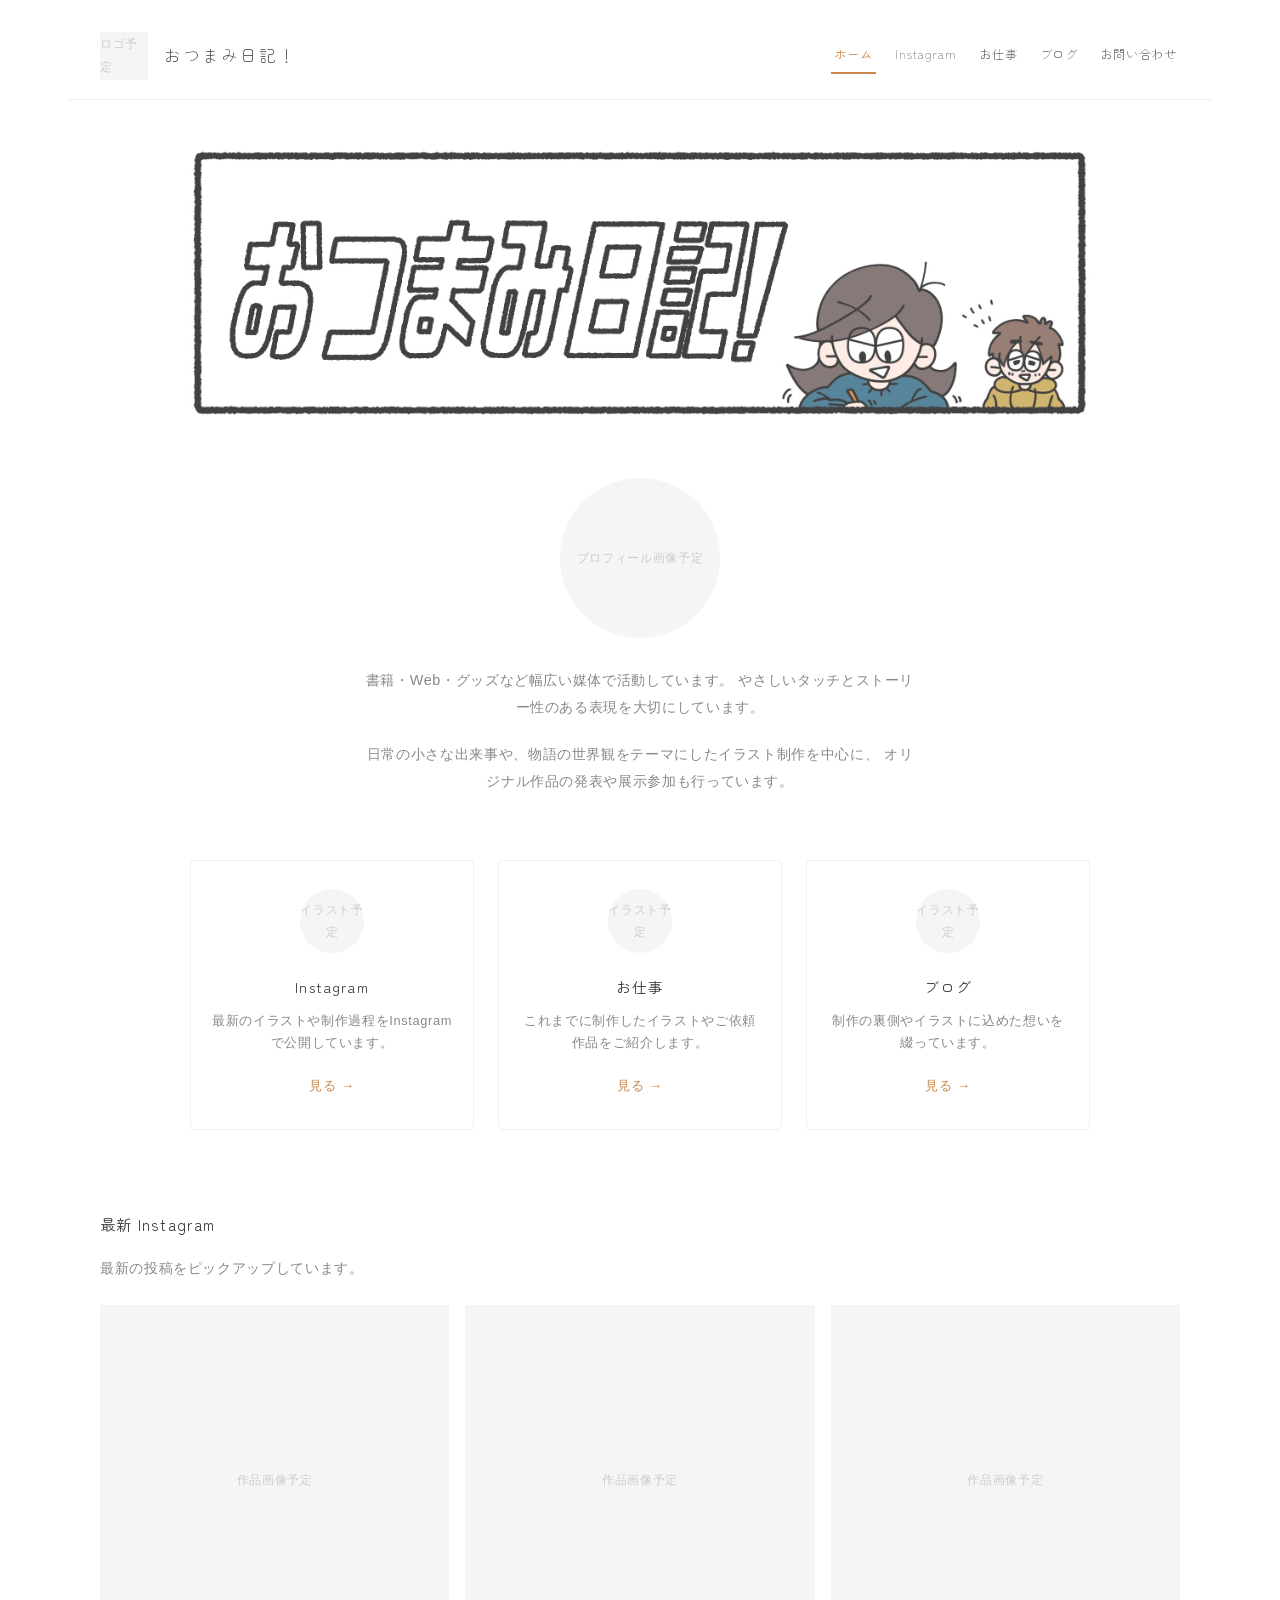
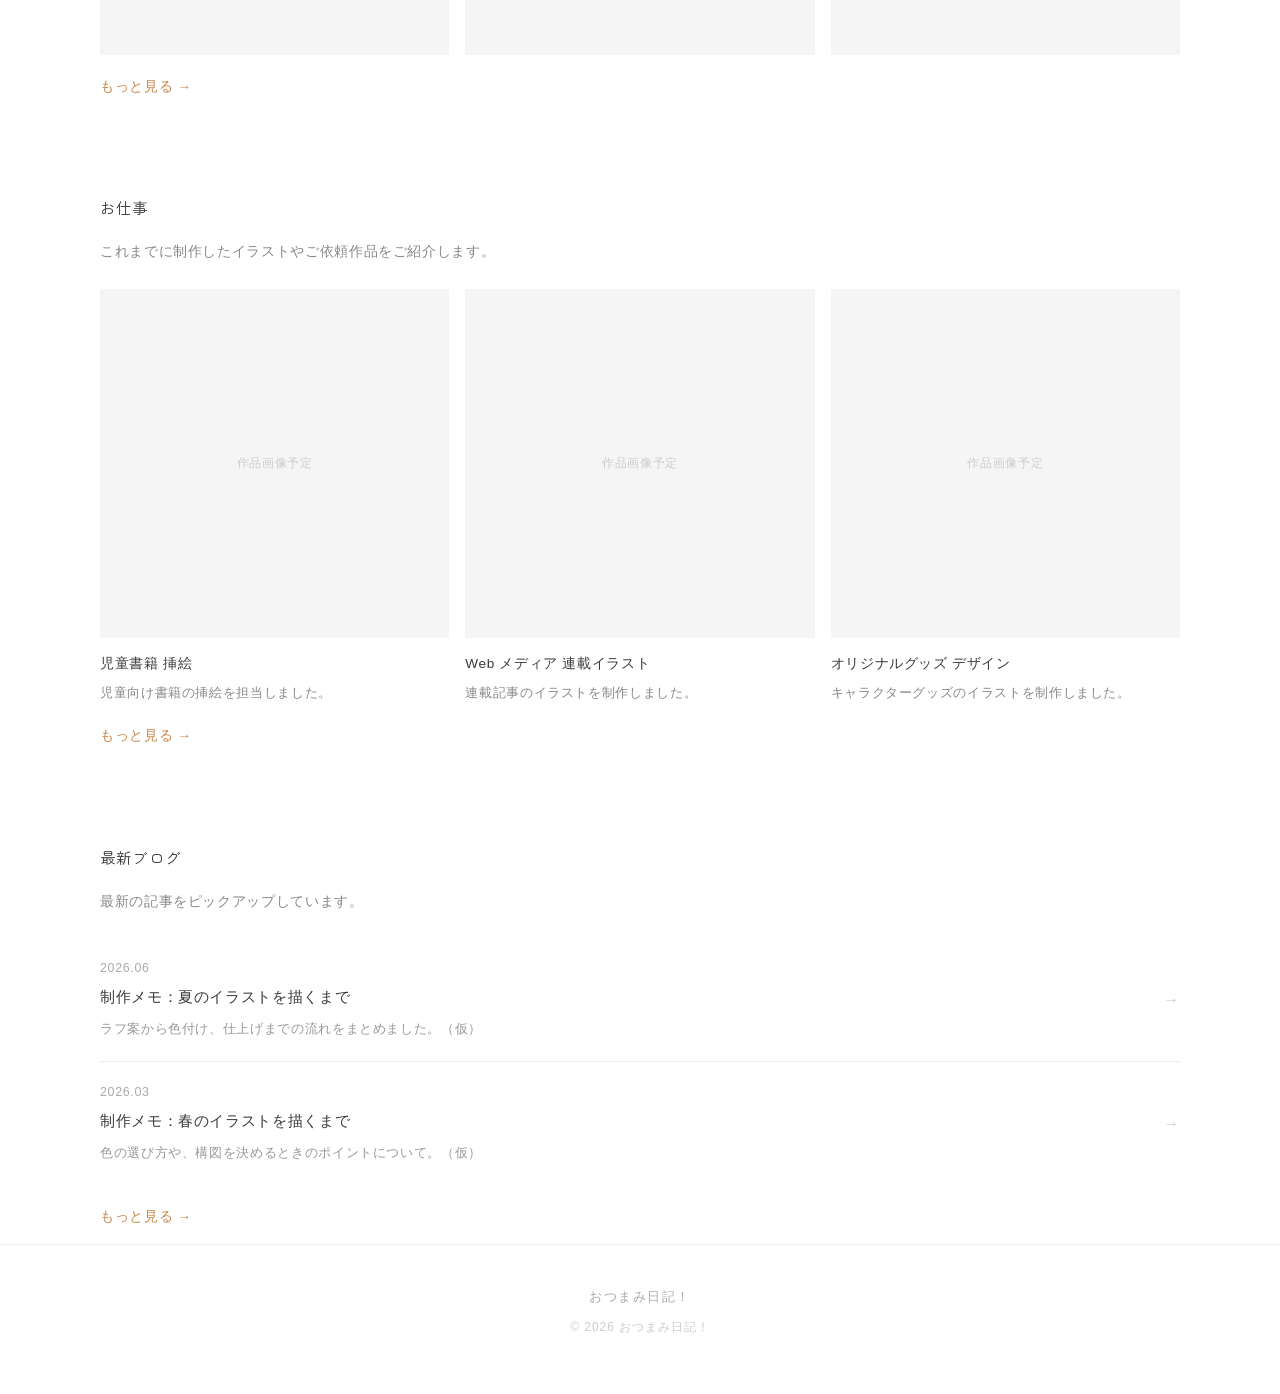
==== commit 9e67fb66: "ホーム構成とフォントデザインを調整" ====
--- a/index.html
+++ b/index.html
@@ -6,7 +6,7 @@
   <title>ホーム | おつまみ日記！</title>
   <link rel="stylesheet" href="style.css">
 </head>
-<body>
+<body class="home-page-body">
 
   <header class="site-header">
     <a href="index.html" class="site-logo">
@@ -91,6 +91,29 @@
         <p class="section-link"><a href="instagram.html">もっと見る →</a></p>
       </section>
 
+      <section class="home-section" aria-label="お仕事紹介">
+        <h2 class="section-heading">お仕事</h2>
+        <p class="section-lead">これまでに制作したイラストやご依頼作品をご紹介します。</p>
+        <div class="home-works-list">
+          <article class="home-works-item">
+            <div class="placeholder thumb-placeholder">作品画像予定</div>
+            <h3>児童書籍 挿絵</h3>
+            <p>児童向け書籍の挿絵を担当しました。</p>
+          </article>
+          <article class="home-works-item">
+            <div class="placeholder thumb-placeholder">作品画像予定</div>
+            <h3>Web メディア 連載イラスト</h3>
+            <p>連載記事のイラストを制作しました。</p>
+          </article>
+          <article class="home-works-item">
+            <div class="placeholder thumb-placeholder">作品画像予定</div>
+            <h3>オリジナルグッズ デザイン</h3>
+            <p>キャラクターグッズのイラストを制作しました。</p>
+          </article>
+        </div>
+        <p class="section-link"><a href="works.html">もっと見る →</a></p>
+      </section>
+
       <section class="home-section" aria-label="最新ブログ">
         <h2 class="section-heading">最新ブログ</h2>
         <p class="section-lead">最新の記事をピックアップしています。</p>
@@ -119,29 +142,6 @@
         <p class="section-link"><a href="blog.html">もっと見る →</a></p>
       </section>
 
-      <section class="home-section" aria-label="お仕事紹介">
-        <h2 class="section-heading">お仕事</h2>
-        <p class="section-lead">これまでに制作したイラストやご依頼作品をご紹介します。</p>
-        <div class="home-works-list">
-          <article class="home-works-item">
-            <div class="placeholder thumb-placeholder">作品画像予定</div>
-            <h3>児童書籍 挿絵</h3>
-            <p>児童向け書籍の挿絵を担当しました。</p>
-          </article>
-          <article class="home-works-item">
-            <div class="placeholder thumb-placeholder">作品画像予定</div>
-            <h3>Web メディア 連載イラスト</h3>
-            <p>連載記事のイラストを制作しました。</p>
-          </article>
-          <article class="home-works-item">
-            <div class="placeholder thumb-placeholder">作品画像予定</div>
-            <h3>オリジナルグッズ デザイン</h3>
-            <p>キャラクターグッズのイラストを制作しました。</p>
-          </article>
-        </div>
-        <p class="section-link"><a href="works.html">もっと見る →</a></p>
-      </section>
-
     </div>
 
   </main>
--- a/style.css
+++ b/style.css
@@ -1,3 +1,5 @@
+@import url("https://fonts.googleapis.com/css2?family=Zen+Maru+Gothic&display=swap");
+
 /* ========================================
    基本設定
    ======================================== */
@@ -28,6 +30,14 @@
 
 a:hover {
   color: var(--accent);
+}
+
+.site-logo span,
+nav a,
+.page-title,
+.section-heading,
+.guide-card-title {
+  font-family: "Zen Maru Gothic", sans-serif;
 }
 
 
@@ -595,11 +605,100 @@
   .site-header {
     flex-direction: column;
     align-items: flex-start;
-    gap: 1.2rem;
+    gap: 0;
+    padding: 0;
+    border-bottom: none;
+  }
+
+  .site-header .site-logo {
+    width: 100%;
+    padding: 1.2rem 0.75rem 0;
+    box-sizing: border-box;
+  }
+
+  .site-header nav {
+    width: 100%;
+    padding: 0.8rem 1.25rem 1rem;
+    border-bottom: 1px solid var(--border);
+    box-sizing: border-box;
+  }
+
+  .logo-placeholder {
+    width: 36px;
+    height: 36px;
+  }
+
+  .site-logo span {
+    font-size: 0.88rem;
   }
 
   nav ul {
-    gap: 0.6rem;
+    flex-wrap: nowrap;
+    justify-content: space-between;
+    width: 100%;
+    gap: 0.35rem;
+    padding-left: 0.5rem;
+    padding-right: 0.5rem;
+    box-sizing: border-box;
+  }
+
+  nav a {
+    font-size: clamp(0.58rem, 2.7vw, 0.68rem);
+    padding: 0.25rem 0;
+    letter-spacing: 0.06em;
+  }
+
+  body.home-page-body {
+    display: flex;
+    flex-direction: column;
+  }
+
+  body.home-page-body > .page-main.home-page {
+    display: contents;
+  }
+
+  body.home-page-body > .site-header {
+    display: contents;
+  }
+
+  body.home-page-body .site-logo {
+    order: 1;
+    max-width: 1080px;
+    margin: 0 auto;
+  }
+
+  body.home-page-body .home-mv {
+    order: 2;
+    padding: 0 0.35rem;
+    margin-bottom: 0;
+  }
+
+  body.home-page-body .home-mv .home-mv-figure {
+    max-width: 100%;
+    margin: 0;
+  }
+
+  body.home-page-body .site-header nav {
+    order: 3;
+    max-width: 1080px;
+    margin: 0 auto;
+  }
+
+  body.home-page-body .home-profile-detail,
+  body.home-page-body .home-guide,
+  body.home-page-body .home-sections {
+    order: 4;
+    max-width: 1080px;
+    margin-left: auto;
+    margin-right: auto;
+    padding-left: 2rem;
+    padding-right: 2rem;
+    width: 100%;
+    box-sizing: border-box;
+  }
+
+  body.home-page-body > .site-footer {
+    order: 5;
   }
 
   .page-layout {
@@ -616,6 +715,10 @@
   }
 
   .home-page {
+    padding-top: 0;
+  }
+
+  body.home-page-body .home-profile-detail {
     padding-top: 1.5rem;
   }
 
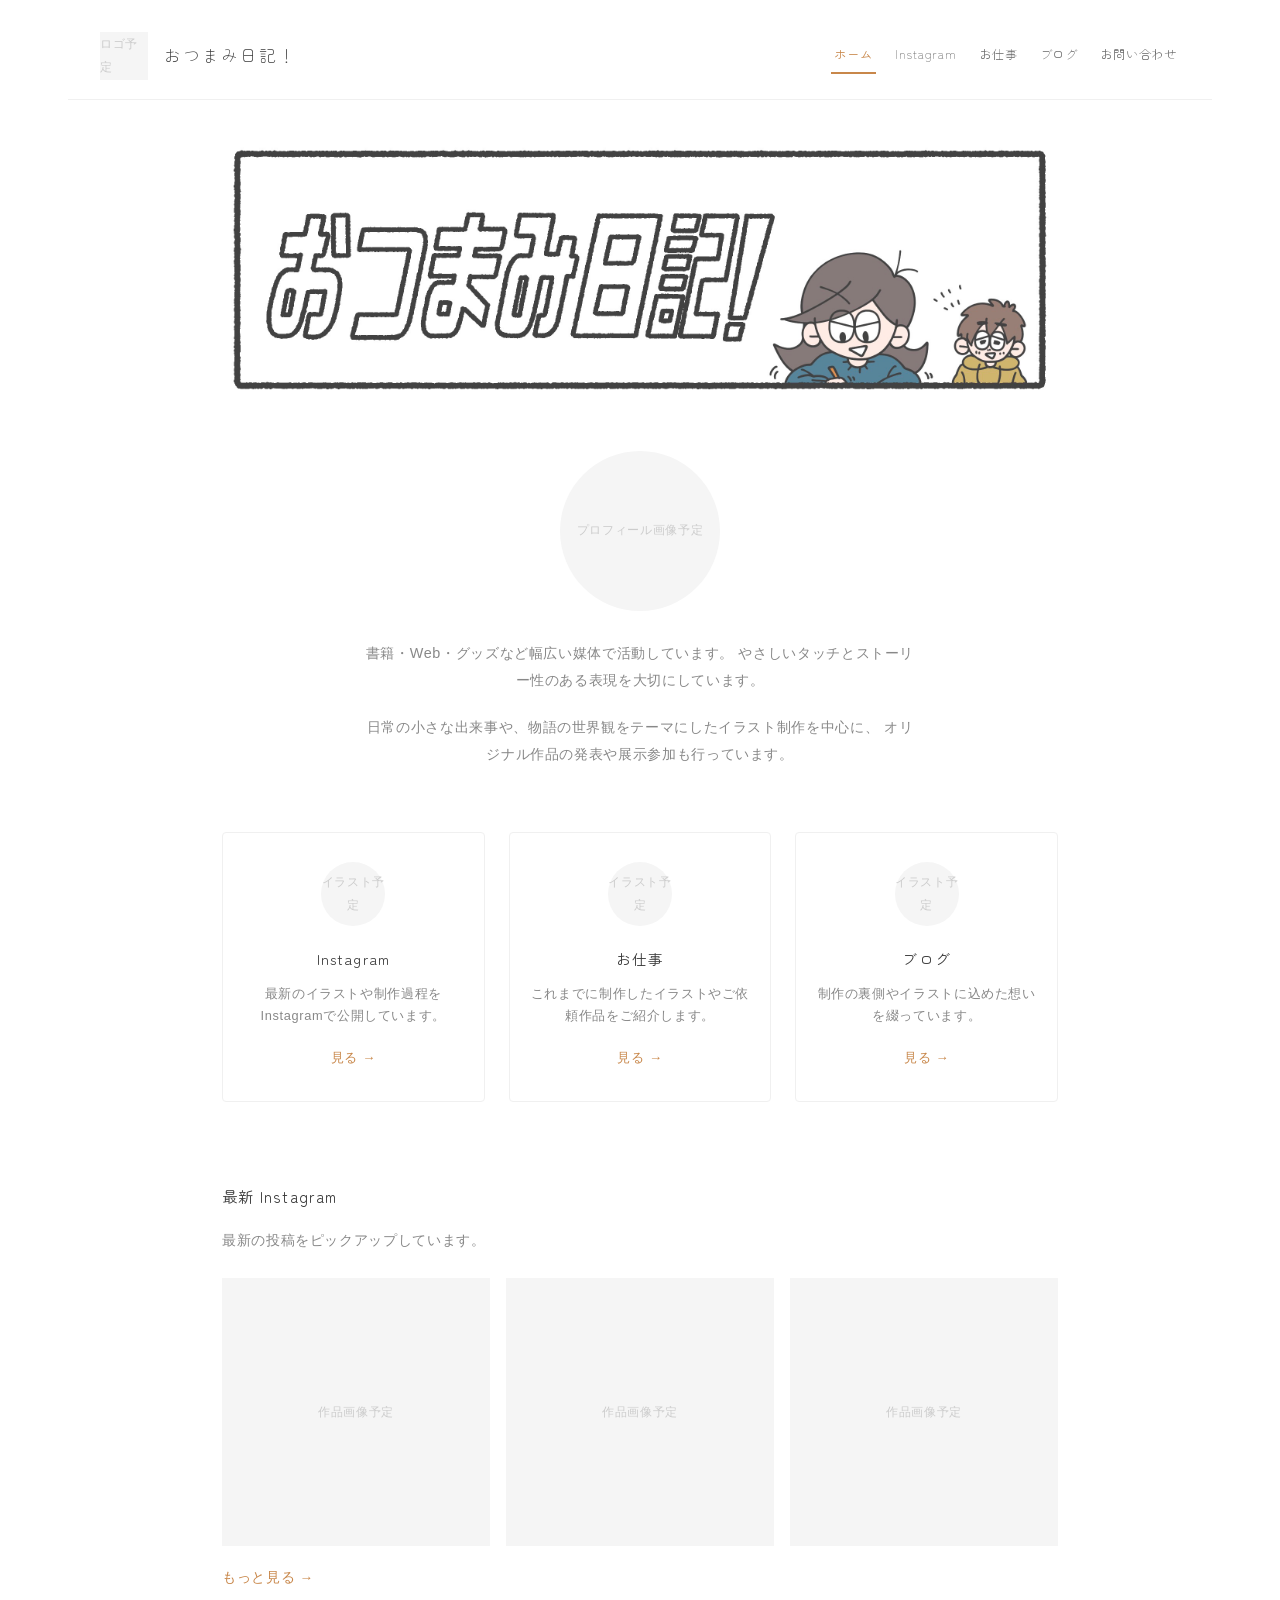
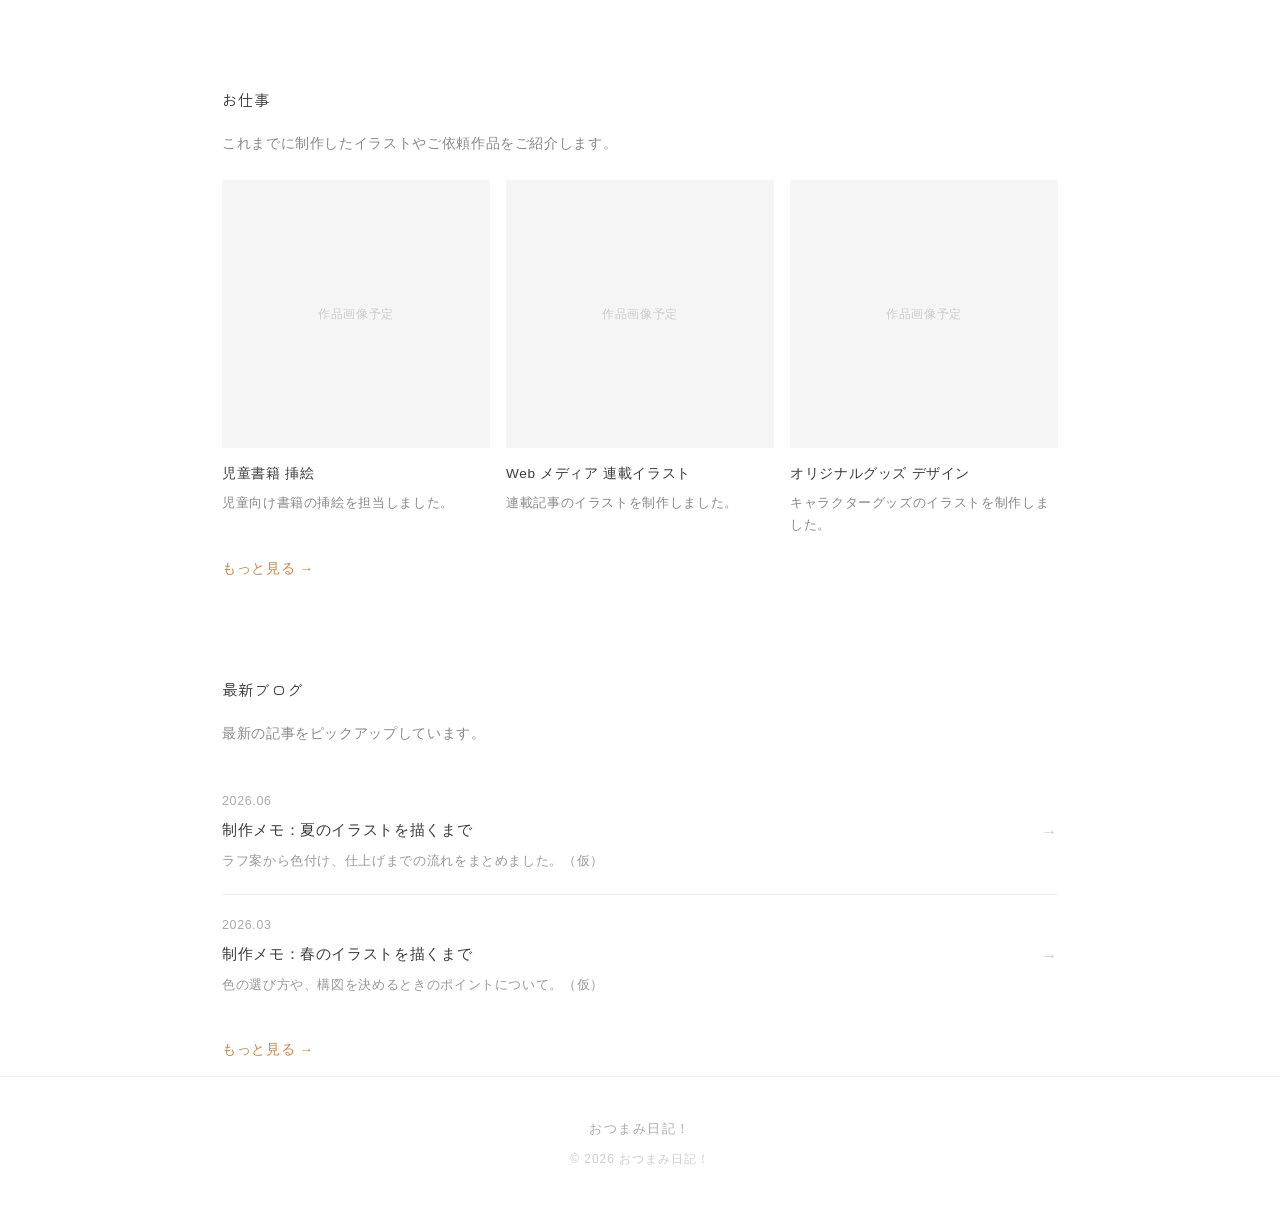
==== commit aca7da33: "サイト全体のレイアウトとコンテンツ幅を統一" ====
--- a/index.html
+++ b/index.html
@@ -24,7 +24,7 @@
     </nav>
   </header>
 
-  <main class="section-wide page-main home-page">
+  <main class="content-inner page-main home-page">
 
     <section class="home-mv" aria-label="メインビジュアル">
       <figure class="home-mv-figure">
--- a/style.css
+++ b/style.css
@@ -11,6 +11,8 @@
   --text-muted: #888;
   --border: #f0f0f0;
   --placeholder-bg: #f5f5f5;
+  --content-max: 900px;
+  --layout-max: 1080px;
 }
 
 body {
@@ -49,7 +51,7 @@
   display: flex;
   align-items: center;
   justify-content: space-between;
-  max-width: 1080px;
+  max-width: var(--layout-max);
   margin: 0 auto;
   padding: 2rem 2rem 1.2rem;
   border-bottom: 1px solid var(--border);
@@ -174,11 +176,18 @@
   padding-top: 2.5rem;
 }
 
-.section-wide {
-  max-width: 1080px;
+.page-main:not(.home-page) {
+  padding-top: 3.5rem;
+}
+
+/* 本文コンテンツ共通幅（ヘッダー・フッターは --layout-max のまま） */
+.content-inner {
+  max-width: var(--content-max);
   margin-left: auto;
   margin-right: auto;
   padding: 0 2rem;
+  box-sizing: border-box;
+  width: 100%;
 }
 
 .section-heading {
@@ -210,29 +219,16 @@
    ページタイトル（下層ページ）
    ======================================== */
 
-.page-layout {
-  display: grid;
-  grid-template-columns: 1fr 180px;
-  gap: 2.5rem;
-  align-items: start;
-}
-
 .page-header {
   margin-bottom: 2rem;
-}
-
-.page-header::before {
-  content: "";
-  display: block;
-  width: 36px;
-  height: 3px;
-  background-color: var(--accent);
-  margin-bottom: 1rem;
-  border-radius: 2px;
+  text-align: center;
 }
 
 .page-title {
-  margin: 0 0 0.5rem;
+  display: inline-block;
+  margin: 0 0 1rem;
+  padding-bottom: 0.3rem;
+  border-bottom: 2px solid var(--accent);
   font-size: 1.3rem;
   font-weight: 400;
   letter-spacing: 0.08em;
@@ -240,7 +236,7 @@
 }
 
 .page-deco {
-  padding-top: 1rem;
+  margin-bottom: 1.5rem;
 }
 
 
@@ -259,7 +255,7 @@
 
 .home-mv-figure {
   margin: 0 auto;
-  max-width: 85%;
+  max-width: 100%;
 }
 
 .home-mv-image {
@@ -306,8 +302,6 @@
   display: grid;
   grid-template-columns: repeat(3, 1fr);
   gap: 1.5rem;
-  max-width: 900px;
-  margin: 0 auto;
 }
 
 .guide-card-link {
@@ -555,7 +549,7 @@
 
 .contact-form button {
   display: block;
-  margin: 2rem 0 0;
+  margin: 2rem auto 0;
   padding: 0.65rem 2.5rem;
   background-color: var(--text);
   color: #ffffff;
@@ -663,7 +657,7 @@
 
   body.home-page-body .site-logo {
     order: 1;
-    max-width: 1080px;
+    max-width: var(--layout-max);
     margin: 0 auto;
   }
 
@@ -680,7 +674,7 @@
 
   body.home-page-body .site-header nav {
     order: 3;
-    max-width: 1080px;
+    max-width: var(--layout-max);
     margin: 0 auto;
   }
 
@@ -688,7 +682,7 @@
   body.home-page-body .home-guide,
   body.home-page-body .home-sections {
     order: 4;
-    max-width: 1080px;
+    max-width: var(--content-max);
     margin-left: auto;
     margin-right: auto;
     padding-left: 2rem;
@@ -701,14 +695,6 @@
     order: 5;
   }
 
-  .page-layout {
-    grid-template-columns: 1fr;
-  }
-
-  .page-deco {
-    order: -1;
-  }
-
   .deco-placeholder {
     width: 120px;
     height: 120px;
